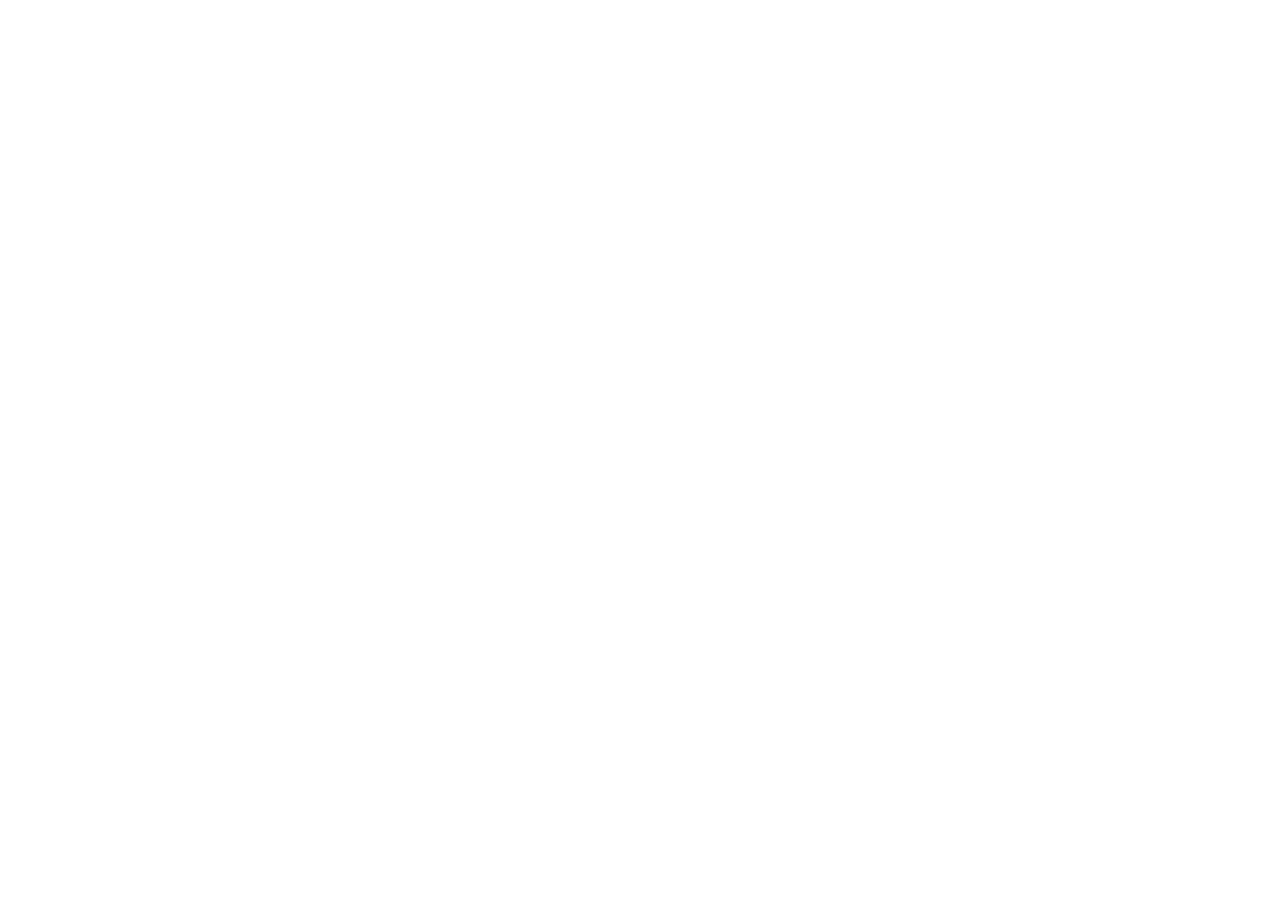
==== index.html @ 5b627d8e "Update index.html" ====
<!DOCTYPE html>
<html lang="en">
<head>
    <meta charset="UTF-8">
    <meta http-equiv="X-UA-Compatible" content="IE=edge">
    <meta name="viewport" content="width=device-width, initial-scale=1.0">
    <title>Zoo's restruant</title>
    <link rel="stylesheet" href="css/info.css">
</head>
<body>
    
</body>
</html>
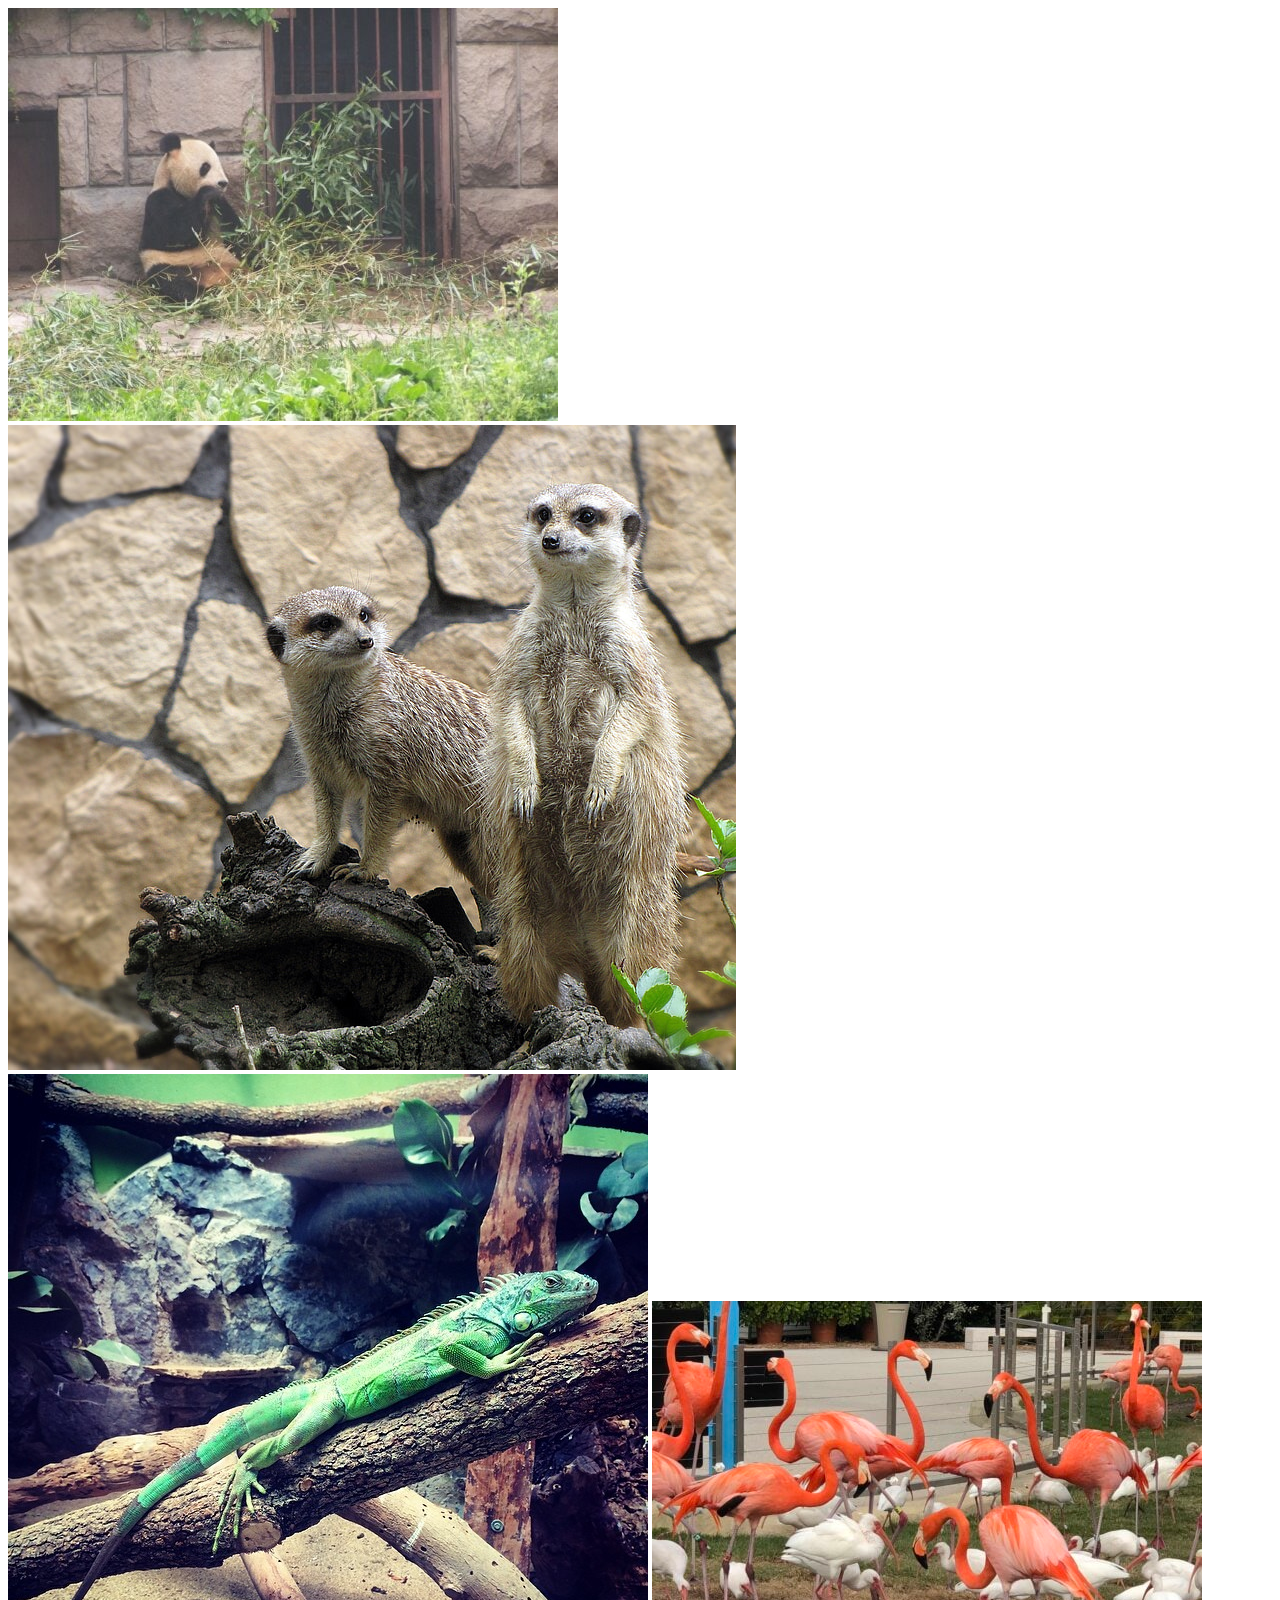
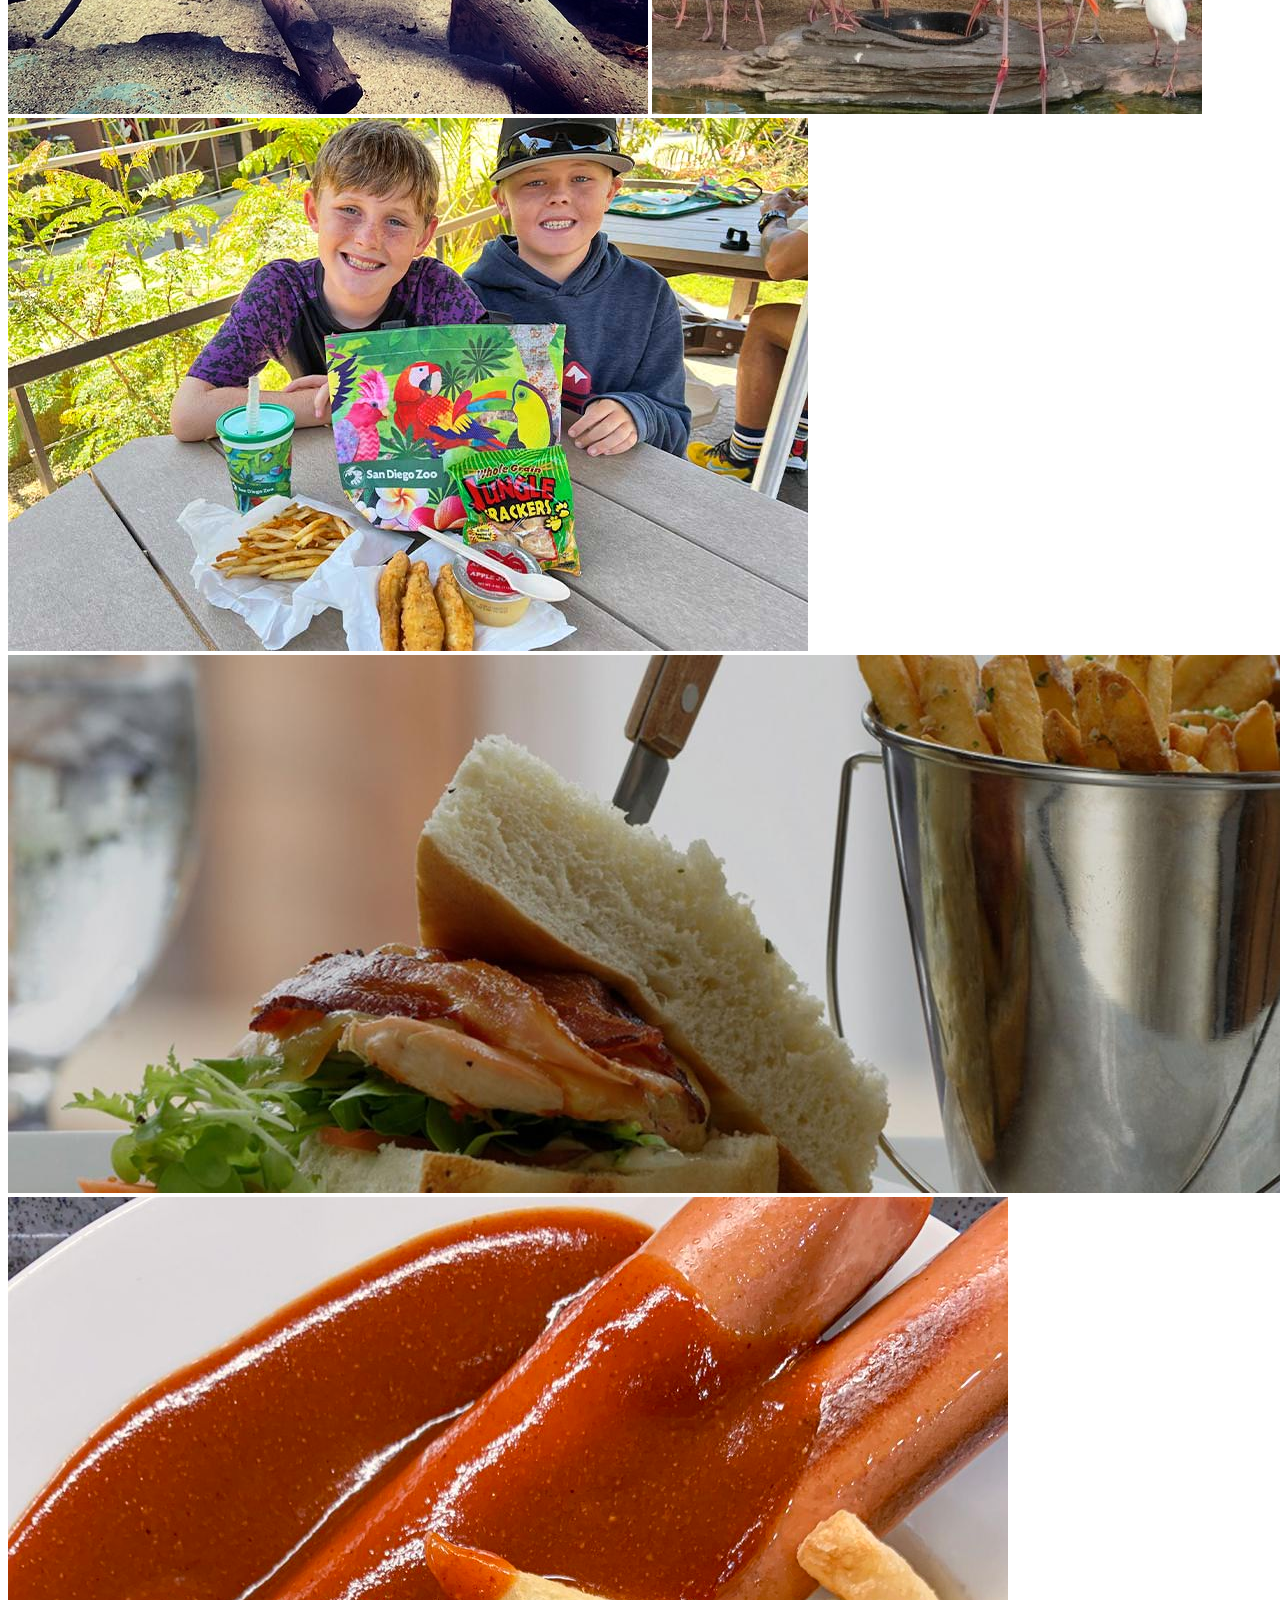
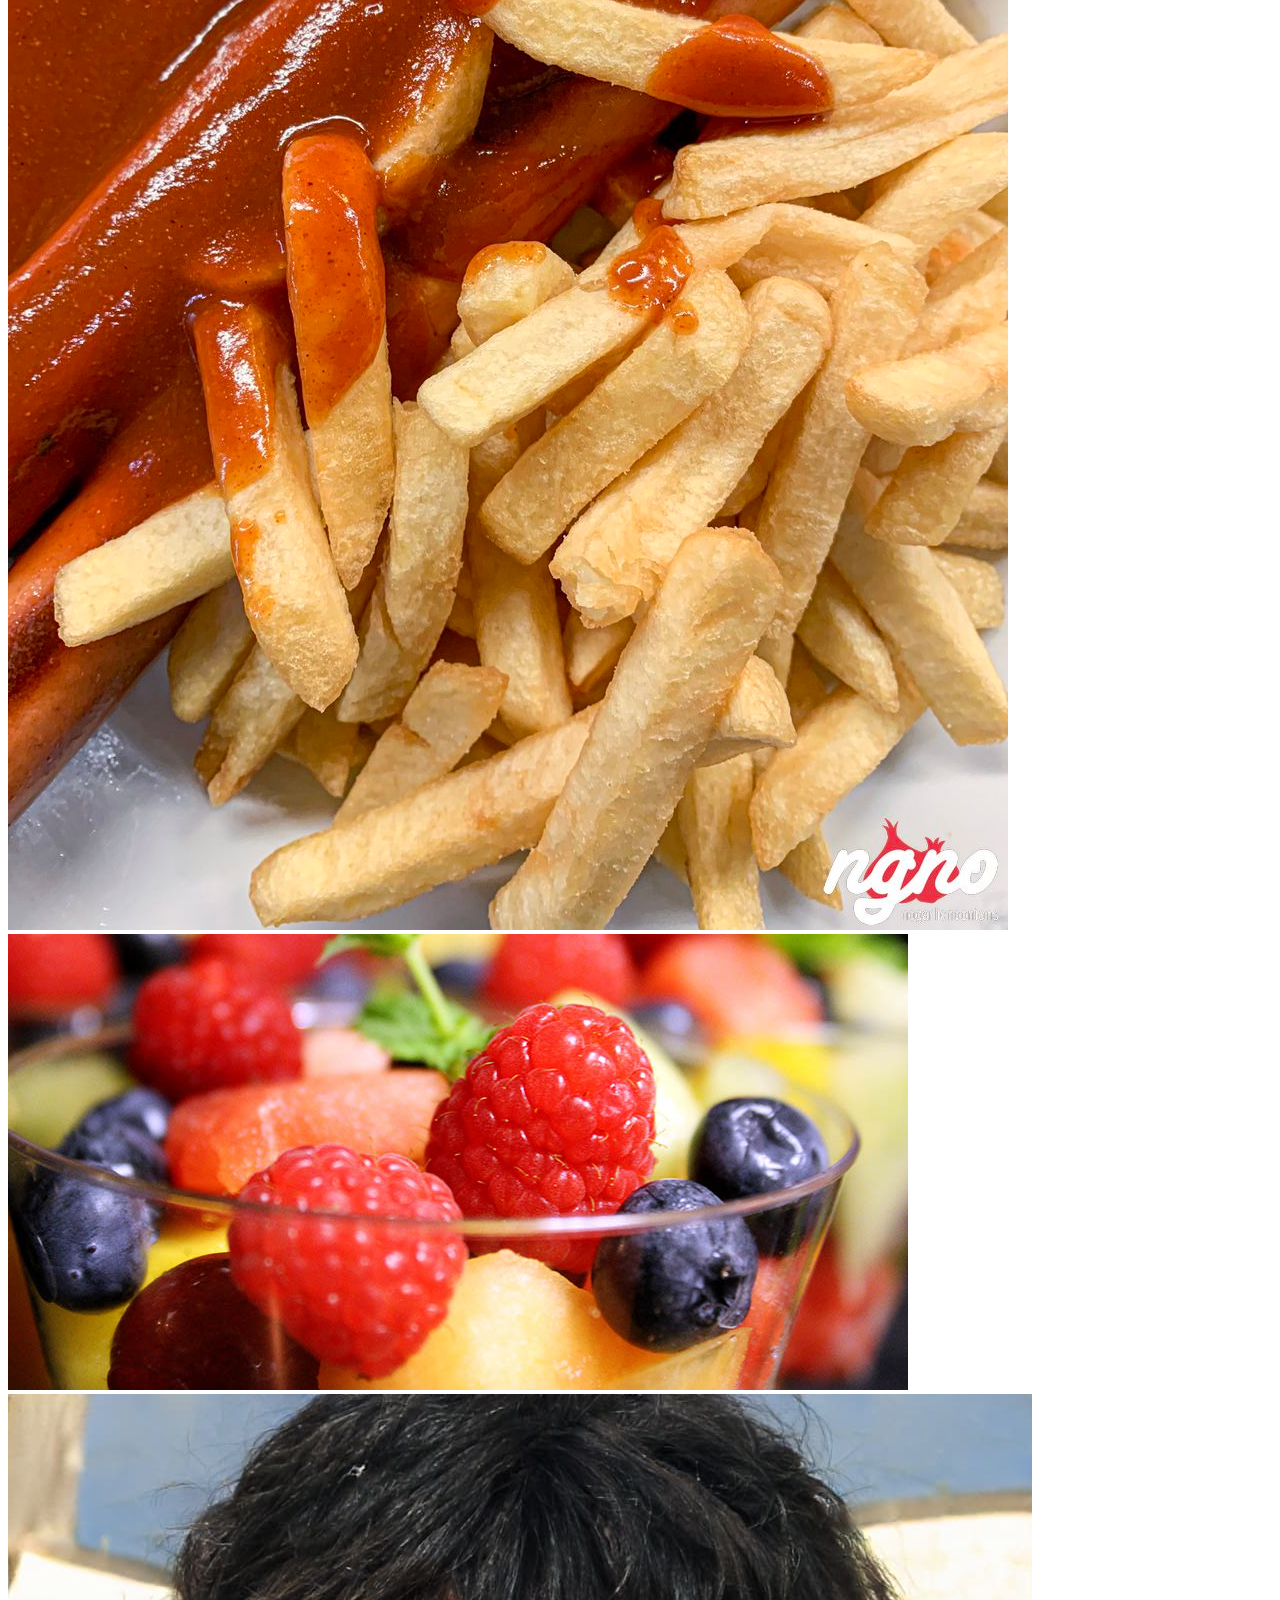
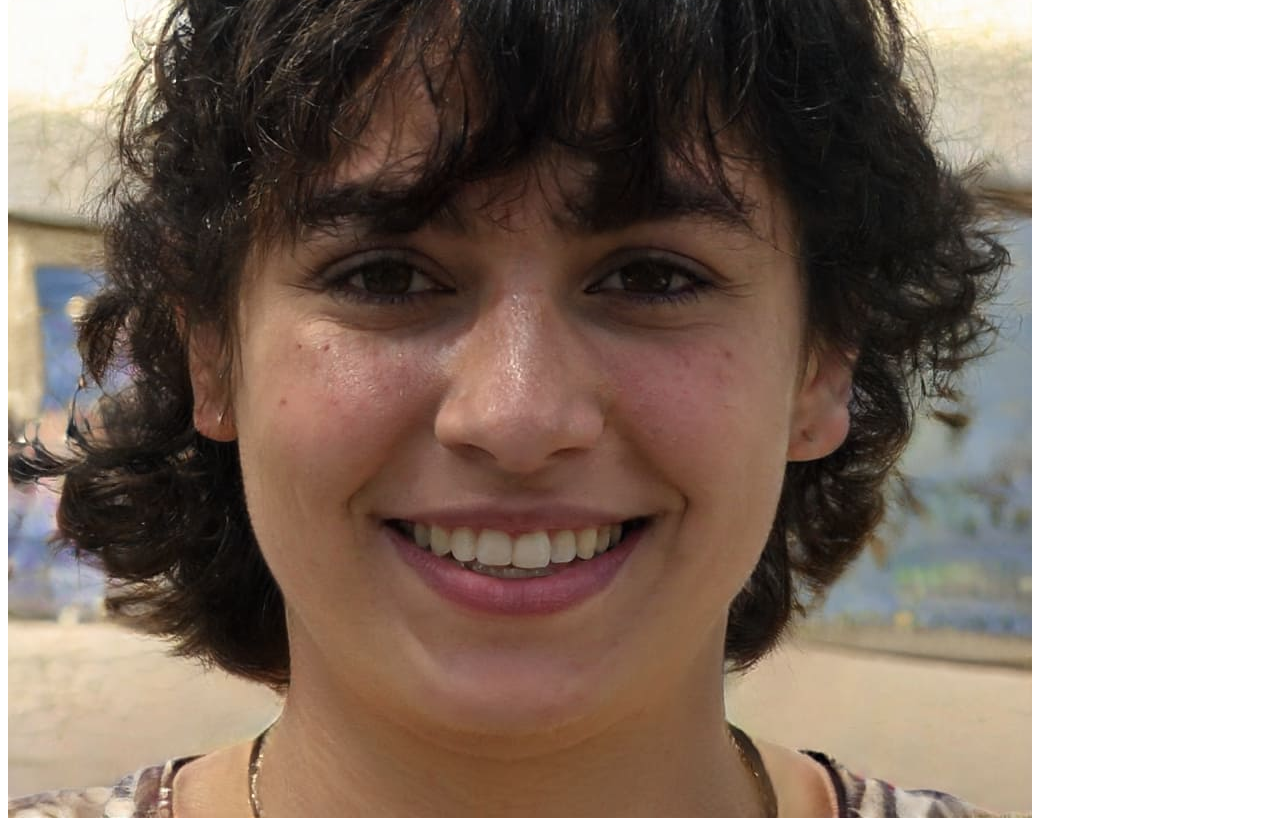
==== commit 17322644: "Dag_1" ====
--- a/index.html
+++ b/index.html
@@ -8,6 +8,29 @@
     <link rel="stylesheet" href="css/info.css">
 </head>
 <body>
-    
+    <div id="big_grid">
+
+        <div id="small_grid_1">
+                <img src="img/animals/eating_panda.jpeg" alt="eating_panda">
+                <img src="img/animals/meerkats.jpeg" alt="meerkats">
+                <img src="img/animals/lizard.jpeg" alt="lizard">
+                <img src="img/animals/flamingo.jpeg" alt="flamingo">
+                <img src="img/food/child_lunch.jpeg" alt="child_lunch">
+                <img src="img/food/sandwich.jpeg" alt="sandwich">
+                <img src="img/food/sausege_and_fries.jpeg" alt="sausege_and_fries">
+                <img src="img/food/berries.jpeg" alt="berries">
+
+        </div>
+
+        <div id="flex_box">
+            <img src="img/persons/135_middle_black_female.jpg" alt="">
+        </div>
+
+        <div id="small_grid_2">
+                <p class="text" id="end"></p>
+                <p class="text" id="end"></p>
+        </div>
+
+    </div>
 </body>
 </html>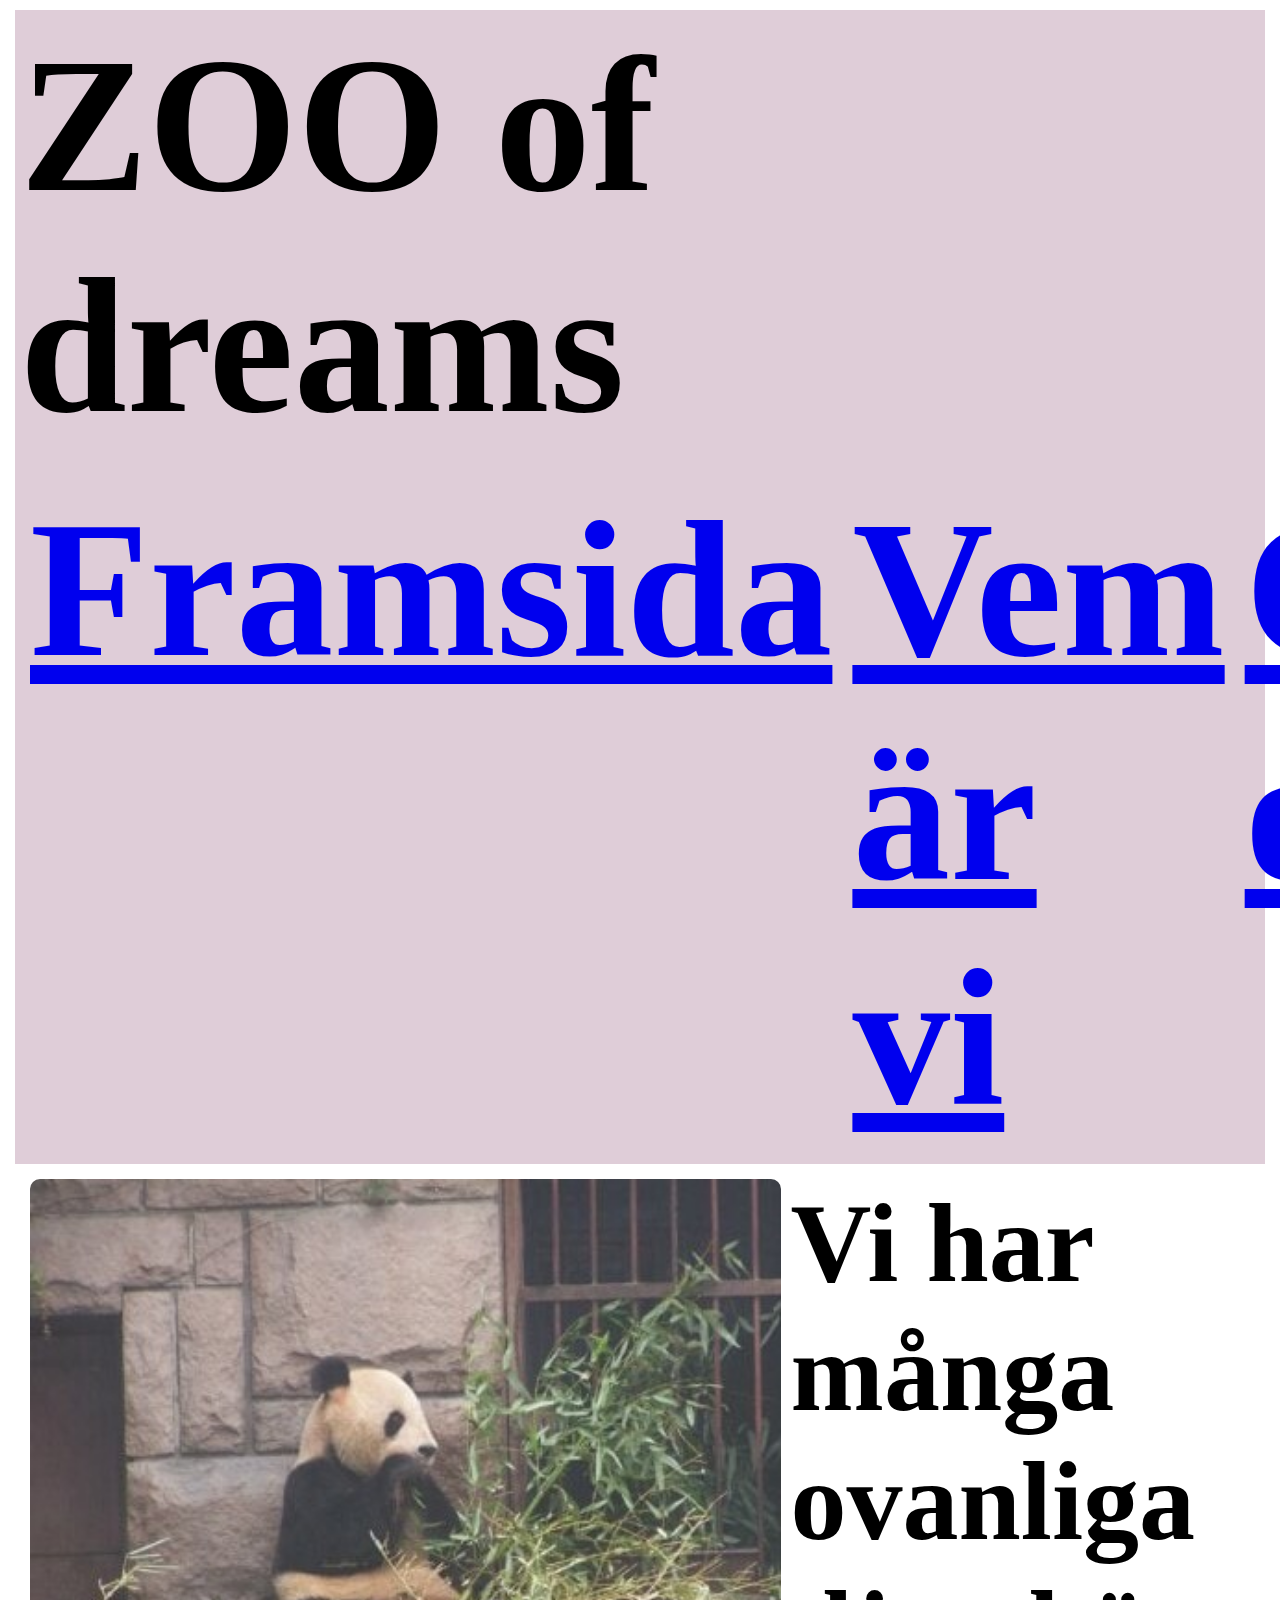
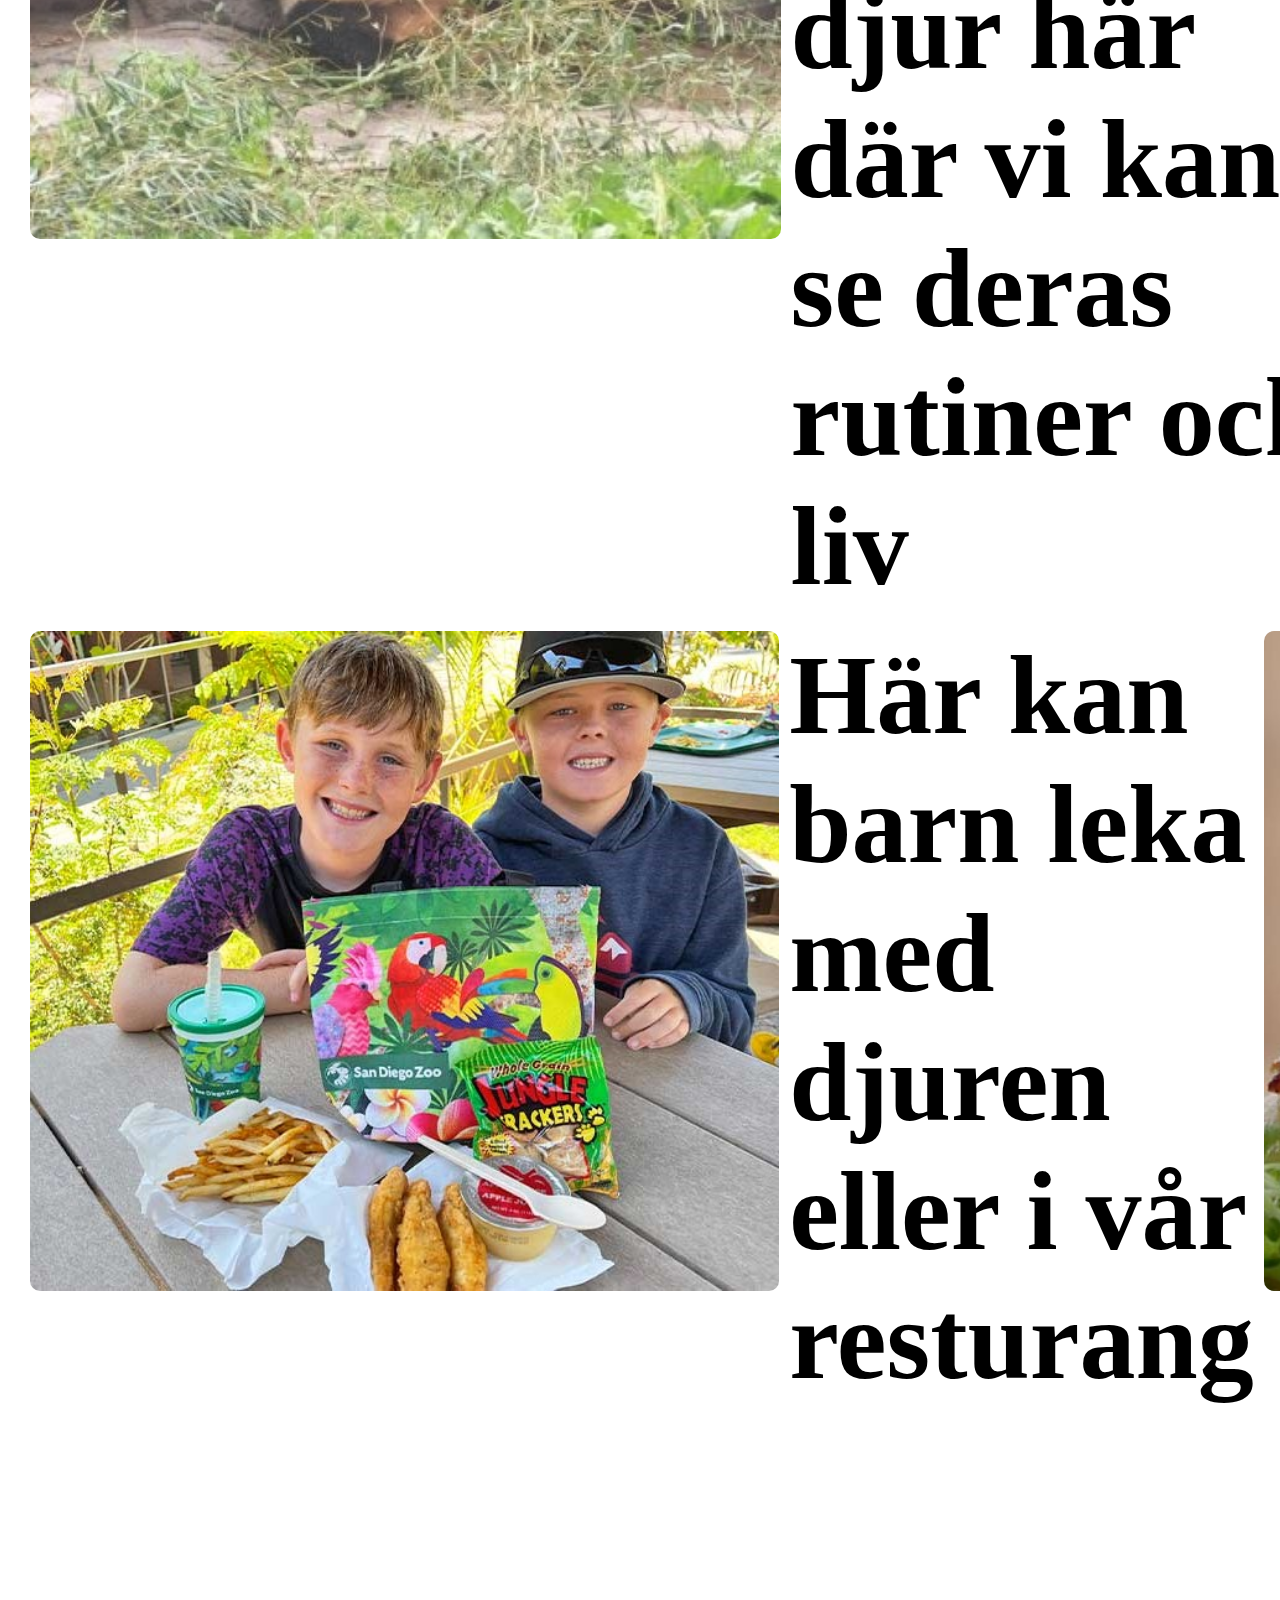
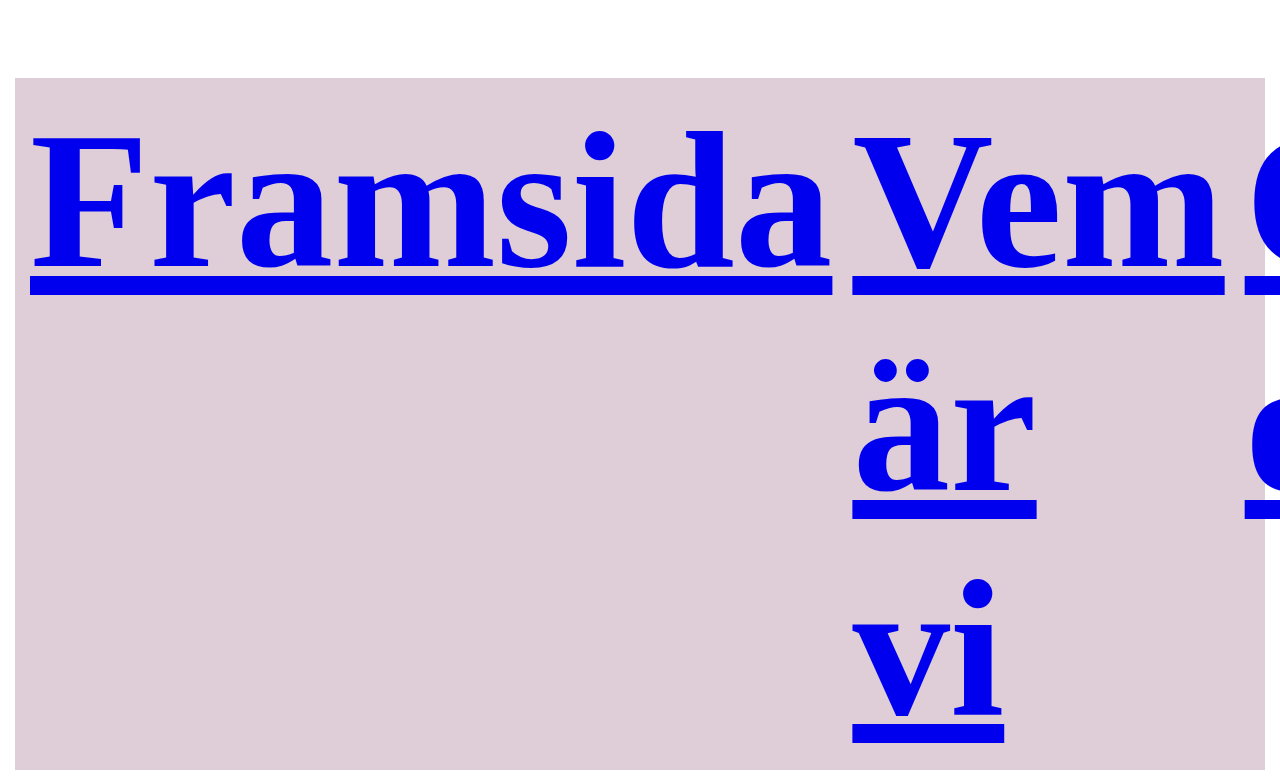
==== commit 0155c4ac: "Fixade titlar och float bilder" ====
--- a/index.html
+++ b/index.html
@@ -7,30 +7,41 @@
     <title>Zoo's restruant</title>
     <link rel="stylesheet" href="css/info.css">
 </head>
+<header>
+    <h1> ZOO of dreams</h1>
+    <div class="heads">
+        <a href="index.html"><h2>Framsida</h2></a>
+        <a href="personel.html"> <h2>Vem är vi</h2> </a>
+        <a href="about.html"> <h2>Om oss</h2></a>
+    </div>
+</header>
 <body>
-    <div id="big_grid">
+    <div class="big_grid">
 
-        <div id="small_grid_1">
-                <img src="img/animals/eating_panda.jpeg" alt="eating_panda">
-                <img src="img/animals/meerkats.jpeg" alt="meerkats">
-                <img src="img/animals/lizard.jpeg" alt="lizard">
-                <img src="img/animals/flamingo.jpeg" alt="flamingo">
-                <img src="img/food/child_lunch.jpeg" alt="child_lunch">
-                <img src="img/food/sandwich.jpeg" alt="sandwich">
-                <img src="img/food/sausege_and_fries.jpeg" alt="sausege_and_fries">
-                <img src="img/food/berries.jpeg" alt="berries">
-
-        </div>
-
-        <div id="flex_box">
-            <img src="img/persons/135_middle_black_female.jpg" alt="">
-        </div>
-
-        <div id="small_grid_2">
-                <p class="text" id="end"></p>
-                <p class="text" id="end"></p>
+        <div class="small_grid_1">
+            <div class="box_1">
+                <img src="img/animals/eating_panda.jpeg" alt="eating_panda" class="box_1" id="box_1_1">
+                <h4>Vi har många ovanliga djur här där vi kan se deras rutiner och liv</h4>
+                <img src="img/animals/meerkats.jpeg" alt="meerkats" class="box_1" id="box_1_2">
+                <h4>Vi har många ovanliga djur här i deras naturliga habitat</h4>
+                <img src="img/animals/flamingo.jpeg" alt="flamingo" class="box_2" id="box_2_2">
+            </div>
+            <div class="box_3">
+                <img src="img/food/child_lunch.jpeg" alt="child_lunch" class="box_3" id="box_3_1">
+                <h4>Här kan barn leka med djuren eller i vår resturang</h4>
+                <img src="img/food/sandwich.jpeg" alt="sandwich" class="box_3" id="box_3_2">
+                <h4>Vi erbjuder en stor variation av god och häslosam mat</h4>
+                <img src="img/food/berries.jpeg" alt="berries" class="box_4" id="box_4_4">
+            </div>
         </div>
 
     </div>
+    <footer>
+        <div class="heads">
+            <a href="front.html"><h2>Framsida</h2></a>
+            <a href="animals.html"> <h2>Vem är vi</h2> </a>
+            <a href="about.html"> <h2>Om oss</h2></a>
+        </div>
+    </footer>
 </body>
 </html>--- a/css/info.css
+++ b/css/info.css
@@ -0,0 +1,145 @@
+*{
+    /* background-color: bisque; */
+    margin: 5px;
+}
+
+img {
+    width: 0.5fr;
+    height: 660px;
+    margin: 5px;
+    border-radius: 10px;
+    border-color: azure;
+}
+
+header{
+    display: flex;
+    align-items: top;
+    flex-direction: column;
+    justify-content: center;
+    background-color: #dfcdd8;
+    grid-area: he;
+}
+
+.heads{
+    display: flex;
+    flex-direction: row;
+    justify-content: space-evenly;
+}
+
+h1{
+    font-size: 12rem;
+    backface-visibility: visible;
+}
+
+h2{
+    font-size: 12.2rem;
+}
+
+h3{
+    font-size: 10rem;
+}
+
+h4{
+    font-size: 7rem;
+}
+
+h5{
+    font-size: 7rem;
+}
+
+.small_grid_1{
+    display: grid;
+    grid-column: 1fr 1fr;
+    grid-row: 25vh 30vh 30vh minmax(100, 25vh);
+    grid-template-areas:
+    "he he" 
+    "b1 b1"
+    "b3 b3"
+    "fo fo"
+    ;
+}
+
+.box_1{
+    display: flex;
+    justify-content: space-around; 
+    grid-area: b1;
+}
+
+.box_3{
+    grid-area: b3;
+    display: flex;
+    justify-content: space-between;
+}
+
+footer{
+    grid-area: fo;
+    background-color: #dfcdd8;
+}
+
+#card_layout{
+    background-color: burlywood;
+    display: flex;
+    flex-direction: row;
+    justify-content:space-evenly ;
+}
+
+article{
+    border: 3px solid black;
+    border-radius: 20px;
+    height: 40vh;
+    width: 850px;
+}
+.text{
+    backface-visibility: 80%;
+    color: rgb(72, 117, 156);
+}
+
+.col{
+    color: rgb(22, 59, 94);
+}
+
+#Greta{
+    background: url(../img/persons/127_white_black_male.jpg);
+    background-size: cover;
+}
+
+#Bertil{
+    background: url(../img/persons/Second.jpg);
+    background-size: cover;
+}
+#Stig_Gunnar{
+    background: url(../img/persons/Third.jpg);
+    background-size: cover;
+}
+#pruton{
+    background: url(../img/persons/fourth.jpg);
+    background-size: cover;
+}
+
+p{
+    font-size: 3rem;
+}
+
+.Grid_oss{
+    display: grid;
+    grid-column: 1fr 1fr;
+    grid-row: 65vh;
+    grid-template-areas: 
+    "g1 g2"
+    ;
+}
+
+#fund{
+    grid-area: g2;
+}
+
+#make{
+    grid-area: g1;
+}
+
+.float_pic{
+    margin-bottom: 5px;
+    padding-bottom: 5px;
+    width: 880px;
+    height: auto;
+}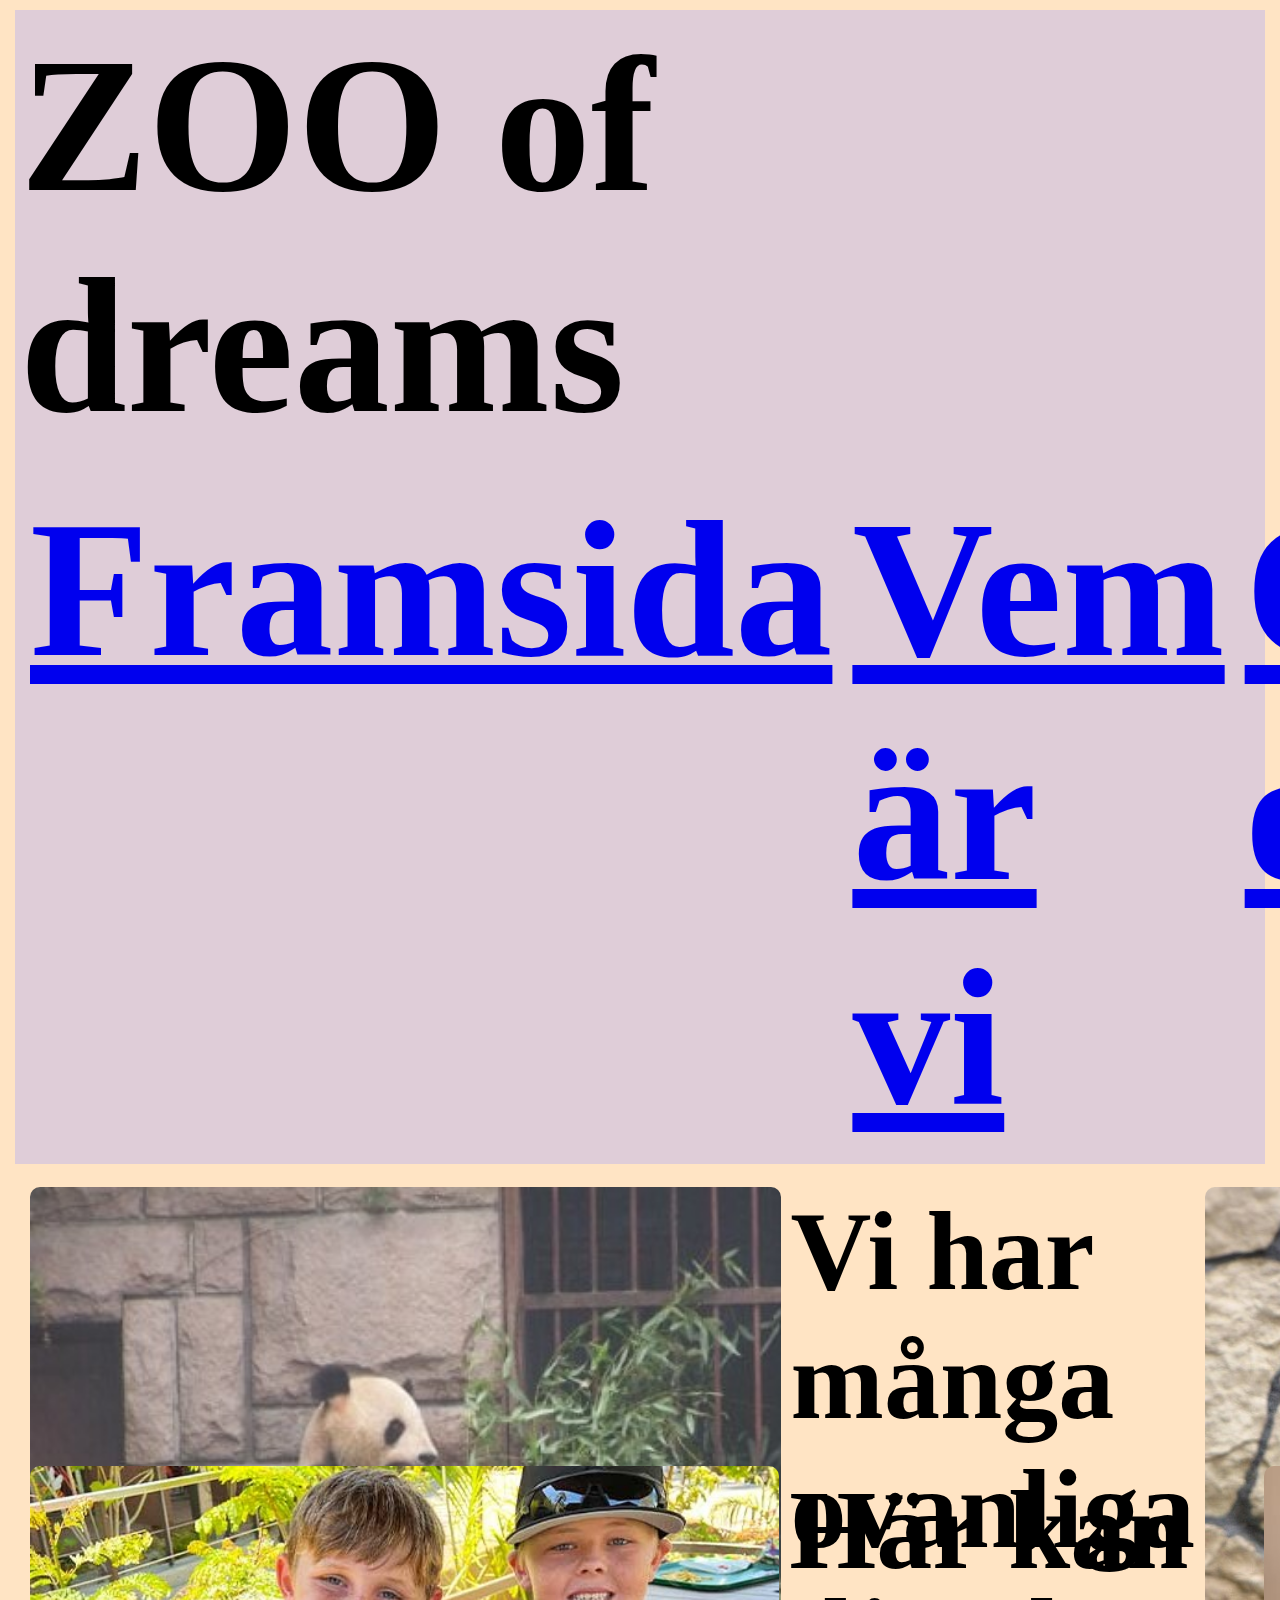
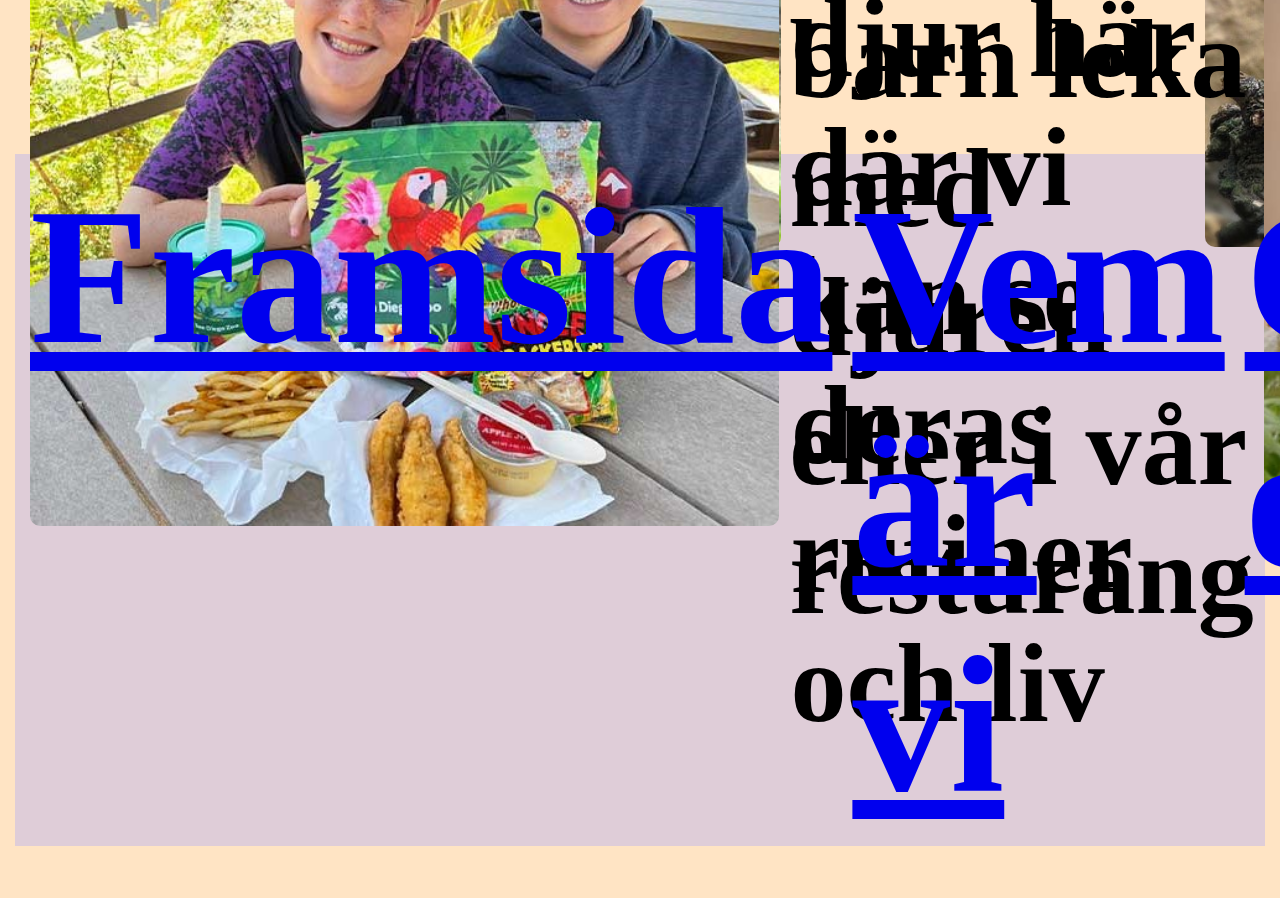
==== commit fe3e07b9: "Sista ändringar" ====
--- a/index.html
+++ b/index.html
@@ -7,15 +7,16 @@
     <title>Zoo's restruant</title>
     <link rel="stylesheet" href="css/info.css">
 </head>
-<header>
-    <h1> ZOO of dreams</h1>
-    <div class="heads">
-        <a href="index.html"><h2>Framsida</h2></a>
-        <a href="personel.html"> <h2>Vem är vi</h2> </a>
-        <a href="about.html"> <h2>Om oss</h2></a>
-    </div>
-</header>
-<body>
+<body id="color">
+    <header>
+        <h1> ZOO of dreams</h1>
+        <div class="heads">
+            <a href="index.html"><h2>Framsida</h2></a>
+            <a href="personel.html"> <h2>Vem är vi</h2> </a>
+            <a href="about.html"> <h2>Om oss</h2></a>
+        </div>
+    </header>
+
     <div class="big_grid">
 
         <div class="small_grid_1">
@@ -38,8 +39,8 @@
     </div>
     <footer>
         <div class="heads">
-            <a href="front.html"><h2>Framsida</h2></a>
-            <a href="animals.html"> <h2>Vem är vi</h2> </a>
+            <a href="index.html"><h2>Framsida</h2></a>
+            <a href="personel.html"> <h2>Vem är vi</h2> </a>
             <a href="about.html"> <h2>Om oss</h2></a>
         </div>
     </footer>
--- a/css/info.css
+++ b/css/info.css
@@ -1,10 +1,11 @@
 *{
-    /* background-color: bisque; */
     margin: 5px;
 }
 
+#color{
+    background-color: bisque;
+}
 img {
-    width: 0.5fr;
     height: 660px;
     margin: 5px;
     border-radius: 10px;
@@ -13,7 +14,6 @@
 
 header{
     display: flex;
-    align-items: top;
     flex-direction: column;
     justify-content: center;
     background-color: #dfcdd8;
@@ -44,13 +44,13 @@
 }
 
 h5{
-    font-size: 7rem;
+    font-size: 6rem;
 }
 
 .small_grid_1{
     display: grid;
-    grid-column: 1fr 1fr;
-    grid-row: 25vh 30vh 30vh minmax(100, 25vh);
+    grid-template-columns: 1fr 1fr;
+    grid-template-rows: 0.9vh 31vh 31vh 1.5vh;
     grid-template-areas:
     "he he" 
     "b1 b1"
@@ -90,12 +90,14 @@
     width: 850px;
 }
 .text{
-    backface-visibility: 80%;
-    color: rgb(72, 117, 156);
+    color: rgb(32, 65, 93);
+    background-color: rgba(220, 220, 220, 0.345);
 }
 
 .col{
-    color: rgb(22, 59, 94);
+    color: rgb(0, 0, 0);
+    background-color: rgba(200, 200, 200, 0.345);
+    
 }
 
 #Greta{
@@ -122,8 +124,8 @@
 
 .Grid_oss{
     display: grid;
-    grid-column: 1fr 1fr;
-    grid-row: 65vh;
+    grid-template-columns: 1fr 1fr;
+    grid-template-rows: 65vh;
     grid-template-areas: 
     "g1 g2"
     ;
@@ -138,8 +140,8 @@
 }
 
 .float_pic{
-    margin-bottom: 5px;
-    padding-bottom: 5px;
+    margin-bottom: 0px;
+    padding-bottom: 0px;
     width: 880px;
     height: auto;
 }